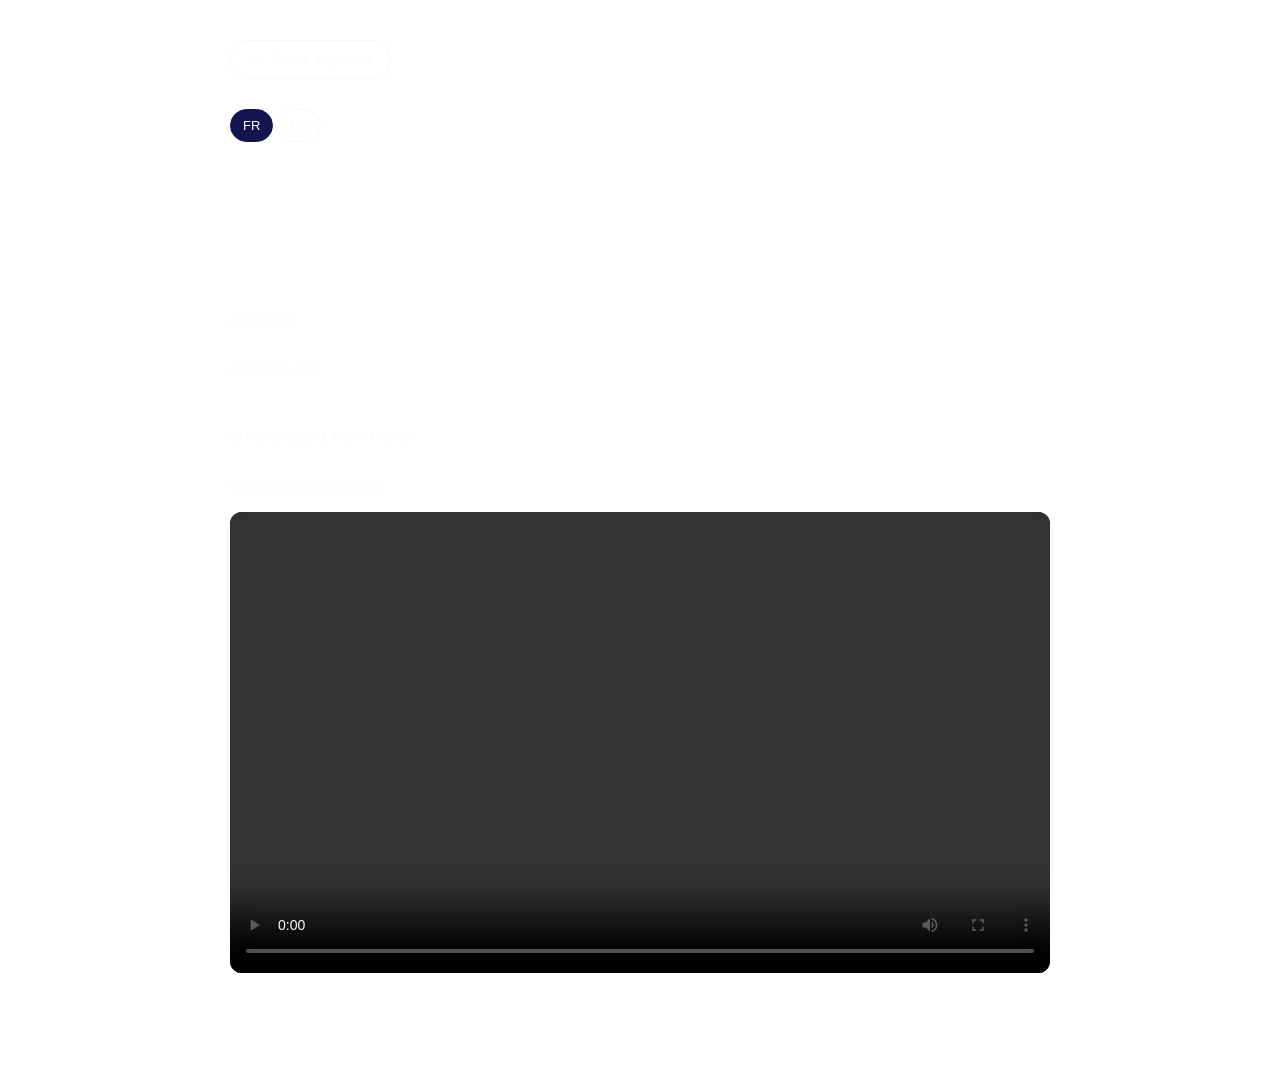
==== arielle-klod/index.html @ ed7668d1 "Correction index.html V2" ====
<!DOCTYPE html>
<html lang="fr">
<head>
  <meta charset="UTF-8" />
  <meta name="viewport" content="width=device-width, initial-scale=1.0" />
  <title>CV — Membre</title>
  <!-- Le CSS est partagé : on remonte d'un niveau -->
  <link rel="stylesheet" href="../style.css" />
</head>
<body>

  <div class="member-page">

    <!-- Bouton retour -->
    <a class="back-btn" href="../index.html">
      <svg xmlns="http://www.w3.org/2000/svg" fill="none" viewBox="0 0 24 24" stroke="currentColor" stroke-width="1.5">
        <path d="M19 12H5M12 19l-7-7 7-7"/>
      </svg>
      Retour au groupe
    </a>

    <!-- Language toggle -->
    <div class="lang-toggle">
      <button class="lang-btn active" data-lang="fr">FR</button>
      <button class="lang-btn" data-lang="en">EN</button>
    </div>

    <!-- HERO -->
    <div class="member-hero">
      <div id="photoWrap"></div>

      <div class="member-hero-info">
        <div class="member-name"  id="heroName"></div>
        <div class="member-role"  id="heroRole"></div>

        <div class="member-info-grid" id="infoGrid"></div>

        <p class="member-bio-short" id="heroBio"></p>

        <div class="skills-wrap" id="heroSkills"></div>
      </div>
    </div>

    <!-- CONTENU PROFIL -->
    <div class="profile-content">
      <div class="section-title">À propos</div>
      <p id="fullBio" style="font-size:15px;line-height:1.8;color:var(--text);margin-bottom:36px"></p>

      <div class="section-title">Compétences</div>
      <div class="skills-wrap" id="skillsFull"></div>

      <div class="section-title">Expériences &amp; Formations</div>
      <div class="timeline" id="timeline"></div>

      <div class="section-title">Vidéo de présentation</div>
      <video id="memberVideo" class="member-video" controls>
        Votre navigateur ne supporte pas la vidéo HTML5.
      </video>
    </div>

  </div><!-- /member-page -->

  <!-- Données personnelles du membre -->
  <script src="data.js"></script>

  <!-- Logique d'affichage -->
  <script>
    let currentLang = 'fr';

    /* ── Titre de l'onglet ── */
    document.title = 'CV — ' + MEMBER.name;
    document.documentElement.style.setProperty('--accent', MEMBER.color || '#c8f060');

    /* ── Photo ── */
    const photoWrap = document.getElementById('photoWrap');
    const img = document.createElement('img');
    img.className  = 'member-hero-photo';
    img.src        = 'photo.jpg';
    img.alt        = MEMBER.name;
    img.onerror    = function () {
      this.remove();
      const ph = document.createElement('div');
      ph.className   = 'member-hero-placeholder';
      ph.style.color = MEMBER.color || '#c8f060';
      ph.textContent = MEMBER.initials || '??';
      photoWrap.appendChild(ph);
    };
    photoWrap.appendChild(img);

    /* ── Fonction pour mettre à jour les textes selon la langue ── */
    function updateTexts() {
      const lang = currentLang;
      const suffix = lang === 'en' ? '_en' : '';

      document.getElementById('heroName').textContent = MEMBER['name' + suffix] || MEMBER.name;
      document.getElementById('heroRole').textContent = MEMBER['role' + suffix] || MEMBER.role;
      document.getElementById('heroBio').textContent  = MEMBER['bio' + suffix] || MEMBER.bio;
      document.getElementById('fullBio').textContent  = MEMBER['bio' + suffix] || MEMBER.bio;

      /* Info grid */
      const infoGrid = document.getElementById('infoGrid');
      const labels = lang === 'en' ? ['Specialty', 'City', 'Email', 'Phone'] : ['Spécialité', 'Ville', 'Email', 'Téléphone'];
      infoGrid.innerHTML = '';
      [
        { label: labels[0], value: MEMBER['specialty' + suffix] || MEMBER.specialty },
        { label: labels[1], value: MEMBER['city' + suffix] || MEMBER.city },
        { label: labels[2], value: MEMBER.email },
        { label: labels[3], value: MEMBER.phone },
      ].forEach(item => {
        infoGrid.innerHTML += `
          <div class="info-item">
            <div class="info-item-label">${item.label}</div>
            <div class="info-item-value">${item.value}</div>
          </div>`;
      });

      /* Compétences */
      function renderSkills(targetId) {
        const el = document.getElementById(targetId);
        el.innerHTML = '';
        const skills = MEMBER['skills' + suffix] || MEMBER.skills || [];
        skills.forEach(s => {
          const span = document.createElement('span');
          span.className   = 'skill-tag';
          span.textContent = s;
          el.appendChild(span);
        });
      }
      renderSkills('heroSkills');
      renderSkills('skillsFull');

      /* Timeline parcours */
      const timeline = document.getElementById('timeline');
      timeline.innerHTML = '';
      const parcours = MEMBER.parcours_scolaire || MEMBER.parcours || [];
      parcours.forEach((entry, index) => {
        const entryDiv = document.createElement('div');
        entryDiv.className = 'timeline-entry';
        entryDiv.dataset.time = entry.time || '00:00';
        entryDiv.innerHTML = `
          <div class="timeline-dot" style="background:${MEMBER.color || '#c8f060'}"></div>
          <div class="timeline-content">
            <div class="timeline-title">${entry['title' + suffix] || entry.title}</div>
            <div class="timeline-sub">${entry['sub' + suffix] || entry.sub}</div>
            <div class="timeline-desc">${entry['desc' + suffix] || entry.desc}</div>
          </div>
        `;
        entryDiv.addEventListener('click', () => {
          const timeStr = entry.time || '00:00';
          const [min, sec] = timeStr.split(':').map(Number);
          const time = min * 60 + sec;
          const video = document.getElementById('memberVideo');
          if (video) video.currentTime = time;
          // Switch to parcours tab
          document.querySelectorAll('.tab-btn').forEach(b => b.classList.remove('active'));
          document.querySelectorAll('.tab-panel').forEach(p => p.classList.remove('active'));
          document.querySelector('[data-tab="parcours"]').classList.add('active');
          document.getElementById('tab-parcours').classList.add('active');
        });
        timeline.appendChild(entryDiv);
      });
    }

    /* ── Vidéo & Audio ── */
    if (MEMBER.video) document.getElementById('memberVideo').src = MEMBER.video;

    /* ── Language toggle ── */
    document.querySelectorAll('.lang-btn').forEach(btn => {
      btn.addEventListener('click', () => {
        document.querySelectorAll('.lang-btn').forEach(b => b.classList.remove('active'));
        btn.classList.add('active');
        currentLang = btn.dataset.lang;
        updateTexts();
      });
    });

    /* ── Initial update ── */
    updateTexts();
  </script>

</body>
</html>
---- style.css ----
/* =====================================================
   TROMBINOSCOPE — style.css
   Partagé par index.html et toutes les pages membres
   ===================================================== */

*, *::before, *::after { box-sizing: border-box; margin: 0; padding: 0; }

:root {
  --bg:           #1319d3;
  --surface:      #c4c5c5cc;
  --surface2:     #010101;
  --accent:       #161351;
  --accent2:      #9a38a1;
  --text:         #fdfcfc;
  --muted:        #fbfafa;
  --border:       #f6f8fa;
  --radius:       8px;
  --font-display: Georgia, 'Times New Roman', serif;
  --font-body:    -apple-system, BlinkMacSystemFont, 'Segoe UI', sans-serif;
}


body {
  background-image: url('WhatsApp Image 2026-05-07 at 22.55.44.jpeg');
  background-size: cover;
  color: var(--text);
  font-family: var(--font-body);
  min-height: 100vh;
  overflow-x: hidden;
  line-height: 1.6;
}

/* ── SCROLLBAR ── */
::-webkit-scrollbar { width: 6px; }
::-webkit-scrollbar-track { background: rgba(13, 0, 84, 0.05); }
::-webkit-scrollbar-thumb { background: rgba(125,90,60,0.30); border-radius: 3px; }


/* ══════════════════════════════════════════
   HEADER
══════════════════════════════════════════ */
header {
  padding: 52px 32px 36px;
  max-width: 1100px;
  margin: 0 auto 50px;
  display: flex;
  align-items: flex-end;
  justify-content: space-between;
  flex-wrap: wrap;
  gap: 24px;
}

.header-left h1 {
  font-family: var(--font-display);
  font-size: clamp(2rem, 4.5vw, 3.5rem);
  font-weight: 700;
  line-height: 1.05;
  letter-spacing: -0.02em;
}

.header-left h1 span { color: var(--accent2); }

.header-left p {
  margin-top: 10px;
  color: var(--muted);
  font-size: 15px;
  font-weight: 400;
  letter-spacing: 0;
  text-transform: none;
}

.member-count {
  font-family: var(--font-display);
  font-size: clamp(3rem, 5vw, 4rem);
  color: var(--accent2);
  letter-spacing: -0.03em;
  line-height: 1;
}

/* ══════════════════════════════════════════
   TOOLBAR
══════════════════════════════════════════ */
.toolbar {
  max-width: 1100px;
  margin: 0 auto 40px;
  padding: 0 32px;
  display: flex;
  gap: 14px;
  flex-wrap: wrap;
  align-items: center;
}

.search-box {
  position: relative;
  flex: 1;
  min-width: 220px;
  max-width: 380px;
}

.search-box input {
  width: 100%;
  background: var(--surface);
  border: 1px solid var(--border);
  border-radius: 8px;
  padding: 12px 16px 12px 44px;
  color: var(--text);
  font-family: var(--font-body);
  font-size: 14px;
  outline: none;
}

.search-box input:focus { border-color: var(--accent); }
.search-box input::placeholder { color: var(--muted); }

.search-box svg {
  position: absolute;
  left: 14px;
  top: 50%;
  transform: translateY(-50%);
  color: var(--muted);
  width: 16px;
  height: 16px;
}

.view-toggle {
  display: flex;
  gap: 6px;
  background: #7a7b7b;
  border-radius: 8px;
  padding: 6px;
  border: 1px solid var(--border);
}

.view-btn {
  background: none;
  border: none;
  cursor: pointer;
  padding: 8px 16px;
  border-radius: 4px;
  color: var(--muted);
  font-size: 13px;
  font-family: var(--font-body);
}

.view-btn.active {
  background: var(--accent);
  color: #000000;
  font-weight: 500;
}

/* ══════════════════════════════════════════
   CARDS GRID
══════════════════════════════════════════ */
.grid {
  max-width: 1200px;
  margin: 0 auto;
  padding: 0 40px 80px;
  display: grid;
  grid-template-columns: repeat(auto-fill, minmax(300px, 1fr));
  gap: 20px;
}

.grid.list-view {
  grid-template-columns: 1fr;
  max-width: 800px;
}

/* ── CARD ── */
.card {
  background: var(--surface);
  border: 1px solid var(--border);
  border-radius: 8px;
  overflow: hidden;
}

.card:hover {
  border-color: var(--accent);
}

.card-photo {
  width: 100%;
  aspect-ratio: 4/3;
  object-fit: cover;
  display: block;
  background: #747679;
}

.card-photo-placeholder {
  width: 100%;
  aspect-ratio: 4/3;
  background: #a755de;
  display: flex;
  align-items: center;
  justify-content: center;
  font-family: var(--font-display);
  font-size: 3rem;
  color: var(--accent);
  font-weight: 700;
}

.card-body { padding: 24px; }

.card-name {
  font-family: var(--font-display);
  font-size: 1.3rem;
  font-weight: 700;
  letter-spacing: -0.02em;
  margin-bottom: 6px;
}

.card-role {
  font-size: 12px;
  color: var(--accent);
  text-transform: none;
  letter-spacing: 0.02em;
  font-weight: 500;
  margin-bottom: 14px;
}

.card-bio {
  font-size: 14px;
  color: var(--muted);
  line-height: 1.75;
  margin-bottom: 18px;
}

.card-tags {
  display: flex;
  flex-wrap: wrap;
  gap: 6px;
}

.tag {
  background: #972fc7;
  border: 1px solid var(--border);
  border-radius: 4px;
  padding: 3px 10px;
  font-size: 11px;
  color: var(--muted);
  font-weight: 300;
}

.card-footer {
  border-top: 1px solid var(--border);
  padding: 14px 20px;
  display: flex;
  align-items: center;
  justify-content: flex-end;
}

.parcours-link {
  display: inline-flex;
  align-items: center;
  gap: 8px;
  background: var(--accent);
  border: none;
  border-radius: 4px;
  padding: 9px 18px;
  color: #ffffff;
  font-family: var(--font-body);
  font-size: 13px;
  font-weight: 500;
  cursor: pointer;
  text-decoration: none;
}

.parcours-link:hover {
  background: #0a0f1b;
}

.parcours-link svg { width: 14px; height: 14px; flex-shrink: 0; }

/* LIST VIEW */
.grid.list-view .card {
  display: flex;
  flex-direction: row;
  align-items: stretch;
}

.grid.list-view .card-photo,
.grid.list-view .card-photo-placeholder {
  width: 130px;
  flex-shrink: 0;
  aspect-ratio: unset;
  height: auto;
  border-radius: 0;
  font-size: 2rem;
}

.grid.list-view .card-body { flex: 1; }

.grid.list-view .card-footer {
  border-top: none;
  border-left: 0.5px solid var(--border);
  padding: 20px 16px;
  flex-direction: column;
  justify-content: center;
  min-width: 120px;
}

/* EMPTY STATE */
.empty {
  grid-column: 1/-1;
  text-align: center;
  padding: 80px 20px;
  color: var(--muted);
}

.empty-icon { font-size: 3rem; margin-bottom: 16px; opacity: 0.3; }
.empty p { font-size: 14px; }


/* ══════════════════════════════════════════
   MEMBER PAGE  (member-template/index.html)
══════════════════════════════════════════ */

/* Back button */
.back-btn {
  display: inline-flex;
  align-items: center;
  gap: 8px;
  background: none;
  border: 0.5px solid var(--border);
  border-radius: 30px;
  padding: 8px 18px;
  color: var(--muted);
  font-family: var(--font-body);
  font-size: 13px;
  cursor: pointer;
  text-decoration: none;
  transition: all 0.2s;
  margin-bottom: 30px;
  display: inline-flex;
}

.back-btn:hover { border-color: var(--accent); color: var(--accent); }
.back-btn svg { width: 14px; height: 14px; }

/* Language toggle */
.lang-toggle {
  display: flex;
  gap: 4px;
  margin-bottom: 30px;
}

.lang-btn {
  background: none;
  border: 0.5px solid var(--border);
  border-radius: 20px;
  padding: 8px 12px;
  color: var(--muted);
  font-family: var(--font-body);
  font-size: 13px;
  cursor: pointer;
  transition: all 0.2s;
}

.lang-btn.active {
  background: var(--accent);
  color: rgb(255, 255, 255);
  border-color: var(--accent);
}

.lang-btn:hover {
  border-color: var(--accent);
  color: var(--accent);
}

/* Member page layout */
.member-page {
  max-width: 900px;
  margin: 0 auto;
  padding: 40px 40px 80px;
}

.member-hero {
  display: grid;
  grid-template-columns: 220px 1fr;
  gap: 40px;
  margin-bottom: 50px;
  align-items: start;
}

.member-hero-photo {
  width: 100%;
  aspect-ratio: 3/4;
  object-fit: cover;
  border-radius: 14px;
  background: var(--surface2);
  display: block;
}

.member-hero-placeholder {
  width: 100%;
  aspect-ratio: 3/4;
  background: var(--surface2);
  border-radius: 14px;
  display: flex;
  align-items: center;
  justify-content: center;
  font-family: var(--font-display);
  font-size: 5rem;
  font-weight: 800;
}

.member-hero-info { padding-top: 10px; }

.member-name {
  font-family: var(--font-display);
  font-size: clamp(2rem, 4vw, 3rem);
  font-weight: 800;
  letter-spacing: -0.03em;
  line-height: 1.05;
  margin-bottom: 8px;
}

.member-role {
  font-size: 13px;
  color: var(--accent);
  text-transform: uppercase;
  letter-spacing: 0.1em;
  font-weight: 500;
  margin-bottom: 20px;
}

.member-info-grid {
  display: grid;
  grid-template-columns: 1fr 1fr;
  gap: 10px;
  margin-bottom: 24px;
}

.info-item {
  background: var(--surface);
  border: 0.5px solid var(--border);
  border-radius: 10px;
  padding: 12px 14px;
}

.info-item-label {
  font-size: 10px;
  color: var(--muted);
  text-transform: uppercase;
  letter-spacing: 0.08em;
  margin-bottom: 4px;
}

.info-item-value {
  font-size: 13px;
  font-weight: 500;
  word-break: break-all;
}

.member-bio-short {
  font-size: 14px;
  line-height: 1.8;
  color: var(--text);
  margin-bottom: 20px;
}

/* TABS */
.tabs-nav {
  display: flex;
  gap: 4px;
  border-bottom: 0.5px solid var(--border);
  margin-bottom: 40px;
}

.tab-btn {
  background: none;
  border: none;
  border-bottom: 2px solid transparent;
  padding: 12px 22px;
  color: var(--muted);
  font-family: var(--font-body);
  font-size: 14px;
  font-weight: 400;
  cursor: pointer;
  transition: all 0.2s;
  margin-bottom: -0.5px;
  letter-spacing: 0.02em;
}

.tab-btn.active {
  color: var(--accent);
  border-bottom-color: var(--accent);
  font-weight: 500;
}

.tab-panel { display: none; }
.tab-panel.active { display: block; animation: fadeUp 0.3s both; }

/* SECTION TITLES */
.section-title {
  font-size: 10px;
  text-transform: uppercase;
  letter-spacing: 0.14em;
  color: var(--muted);
  font-weight: 500;
  margin-bottom: 14px;
}

.read-bio-btn {
  background: none;
  border: 1px solid var(--border);
  border-radius: 6px;
  padding: 6px 8px;
  color: var(--muted);
  cursor: pointer;
  transition: all 0.2s;
  display: flex;
  align-items: center;
  justify-content: center;
}

.read-bio-btn:hover {
  background: var(--accent);
  color: white;
  border-color: var(--accent);
}

.read-bio-btn:active {
  transform: scale(0.95);
}

/* COMPÉTENCES */
.skills-wrap {
  display: flex;
  flex-wrap: wrap;
  gap: 8px;
  margin-bottom: 36px;
}

.skill-tag {
  background: var(--surface);
  border: 0.5px solid var(--border);
  border-radius: 20px;
  padding: 5px 14px;
  font-size: 13px;
  color: var(--text);
  font-weight: 300;
}

/* PARCOURS TIMELINE */
.timeline { margin-bottom: 36px; }

.timeline-entry {
  display: flex;
  gap: 20px;
  padding-bottom: 28px;
  position: relative;
  cursor: pointer;
  transition: opacity 0.2s;
}

.timeline-entry:hover {
  opacity: 0.8;
}

.timeline-entry::before {
  content: '';
  position: absolute;
  left: 7px;
  top: 16px;
  bottom: 0;
  width: 1px;
  background: var(--border);
}

.timeline-entry:last-child::before { display: none; }

.timeline-dot {
  width: 16px;
  height: 16px;
  border-radius: 50%;
  background: var(--accent);
  flex-shrink: 0;
  margin-top: 4px;
  position: relative;
  z-index: 1;
}

.timeline-content { flex: 1; }

.timeline-title {
  font-family: var(--font-display);
  font-size: 1rem;
  font-weight: 700;
  margin-bottom: 2px;
}

.timeline-sub {
  font-size: 12px;
  color: var(--accent);
  margin-bottom: 6px;
  font-weight: 500;
}

.timeline-desc {
  font-size: 13px;
  color: var(--muted);
  line-height: 1.6;
}

/* VIDEO */

.member-video {
  width: 100%;
  border-radius: 12px;
  aspect-ratio: 16/9;
  background: #000;
  display: block;
  object-fit: contain; /* ✅ Changé : affiche toute la vidéo */
  margin-bottom: 36px;
}



/* AUDIO */
.audio-wrap {
  background: var(--surface);
  border: 0.5px solid var(--border);
  border-radius: 12px;
  padding: 20px 24px;
  display: flex;
  flex-direction: column;
  gap: 10px;
}

.audio-label {
  font-size: 13px;
  color: var(--muted);
}

.audio-wrap audio {
  width: 100%;
  accent-color: var(--accent);
}

/* ══════════════════════════════════════════
   RESPONSIVE
══════════════════════════════════════════ */
@media (max-width: 768px) {
  header { padding: 40px 20px 30px; margin-bottom: 40px; }
  .toolbar { padding: 0 20px; }
  .grid { padding: 0 20px 60px; grid-template-columns: 1fr; }

  .grid.list-view .card { flex-direction: column; }
  .grid.list-view .card-photo,
  .grid.list-view .card-photo-placeholder { width: 100%; height: 180px; border-radius: 0; }
  .grid.list-view .card-footer { border-left: none; border-top: 0.5px solid var(--border); flex-direction: row; }

  .member-page { padding: 24px 20px 60px; }
  .member-hero { grid-template-columns: 1fr; gap: 24px; }
  .member-hero-photo, .member-hero-placeholder { aspect-ratio: 16/9; }
  .member-info-grid { grid-template-columns: 1fr; }
  .tabs-nav { overflow-x: auto; }
}
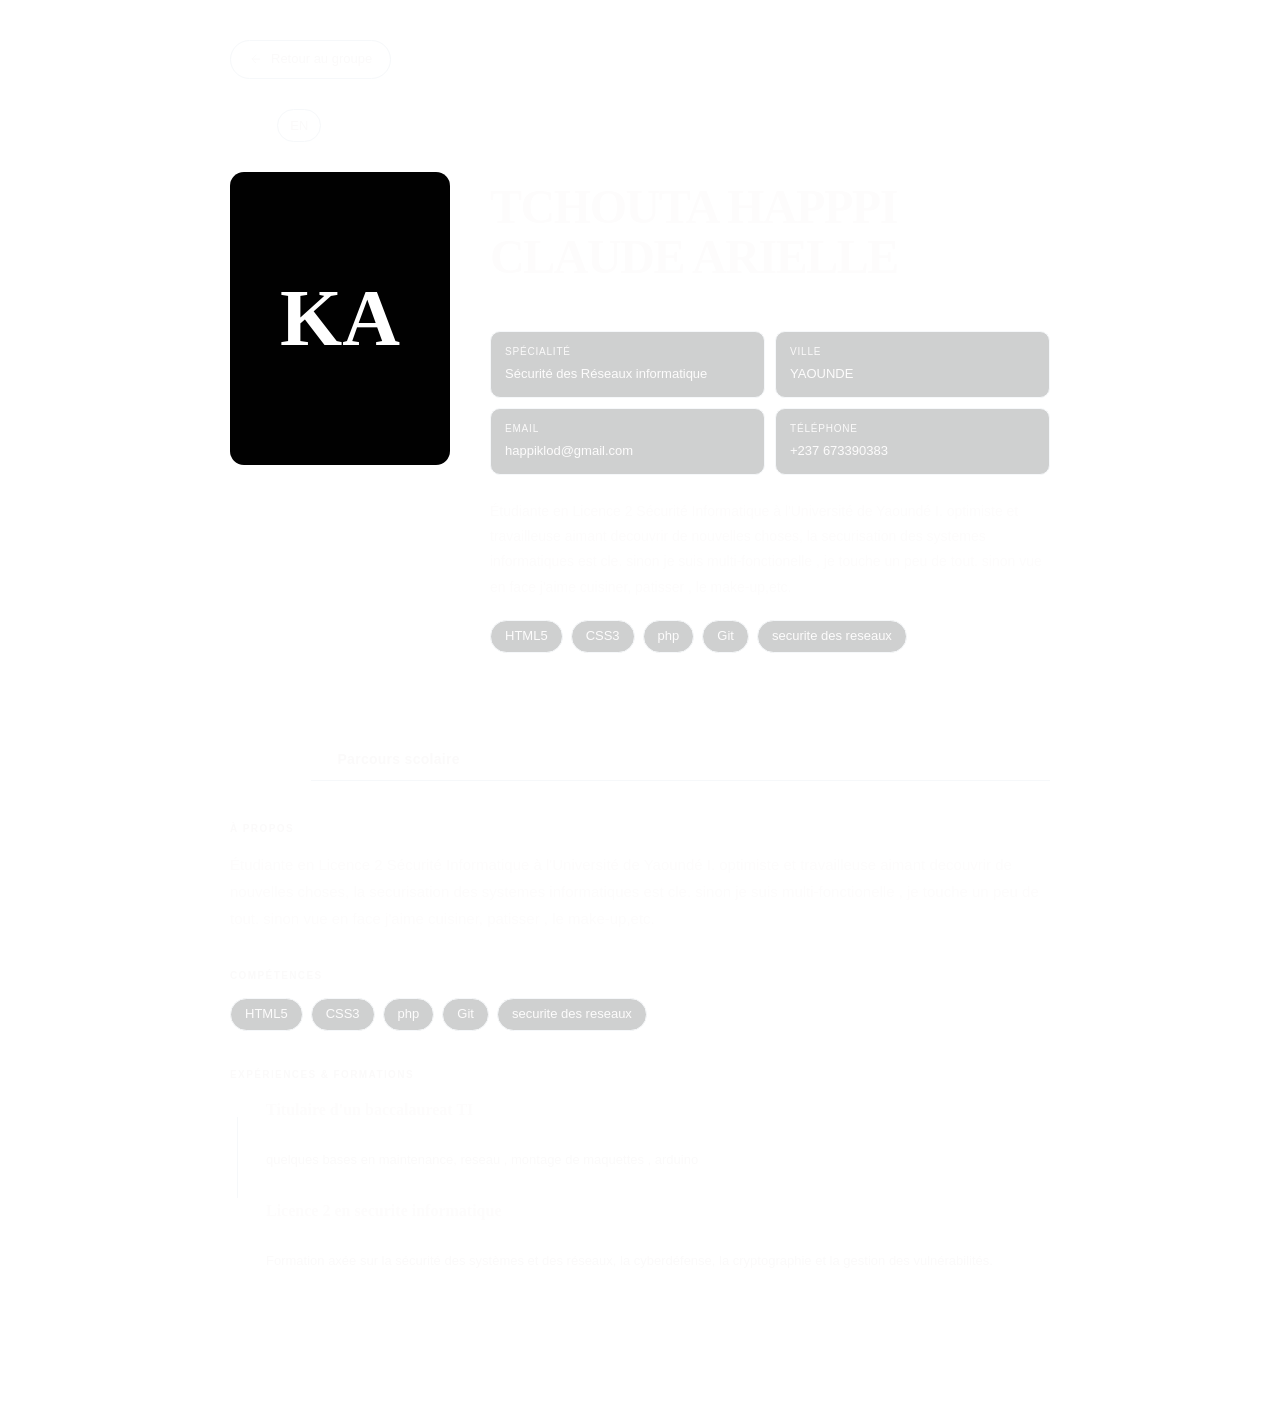
==== commit fc2091cb: "first commit" ====
--- a/arielle-klod/index.html
+++ b/arielle-klod/index.html
@@ -3,7 +3,7 @@
 <head>
   <meta charset="UTF-8" />
   <meta name="viewport" content="width=device-width, initial-scale=1.0" />
-  <title>CV — Membre</title>
+  <title>CV — Membre Numero85</title>
   <!-- Le CSS est partagé : on remonte d'un niveau -->
   <link rel="stylesheet" href="../style.css" />
 </head>
@@ -41,21 +41,40 @@
       </div>
     </div>
 
-    <!-- CONTENU PROFIL -->
-    <div class="profile-content">
-      <div class="section-title">À propos</div>
+    <!-- TABS -->
+    <nav class="tabs-nav">
+      <button class="tab-btn active" data-tab="profil"><b>Profil</b></button>
+      <button class="tab-btn"        data-tab="parcours"><b>Parcours scolaire</b></button>
+    </nav>
+
+    <!-- TAB : PROFIL -->
+    <div class="tab-panel active" id="tab-profil">
+      <div class="section-title"><b>À propos</b></div>
       <p id="fullBio" style="font-size:15px;line-height:1.8;color:var(--text);margin-bottom:36px"></p>
 
-      <div class="section-title">Compétences</div>
+      <div class="section-title"><b>Compétences</b></div>
       <div class="skills-wrap" id="skillsFull"></div>
 
-      <div class="section-title">Expériences &amp; Formations</div>
+      <div class="section-title"><b>Expériences &amp; Formations</b></div>
       <div class="timeline" id="timeline"></div>
-
-      <div class="section-title">Vidéo de présentation</div>
+    </div>
+
+    <!-- TAB : PARCOURS -->
+    <div class="tab-panel" id="tab-parcours">
+
+      <div class="section-title"><b>Vidéo de présentation</b></div>
       <video id="memberVideo" class="member-video" controls>
         Votre navigateur ne supporte pas la vidéo HTML5.
       </video>
+
+      <div class="section-title"><b>Message audio</b></div>
+      <div class="audio-wrap">
+        <span class="audio-label">Écoute le message de <span id="audioName"></span></span>
+        <audio id="memberAudio" controls>
+          Votre navigateur ne supporte pas l'audio HTML5.
+        </audio>
+      </div>
+
     </div>
 
   </div><!-- /member-page -->
@@ -96,6 +115,7 @@
       document.getElementById('heroRole').textContent = MEMBER['role' + suffix] || MEMBER.role;
       document.getElementById('heroBio').textContent  = MEMBER['bio' + suffix] || MEMBER.bio;
       document.getElementById('fullBio').textContent  = MEMBER['bio' + suffix] || MEMBER.bio;
+      document.getElementById('audioName').textContent = (MEMBER['name' + suffix] || MEMBER.name).split(' ')[0];
 
       /* Info grid */
       const infoGrid = document.getElementById('infoGrid');
@@ -150,7 +170,9 @@
           const [min, sec] = timeStr.split(':').map(Number);
           const time = min * 60 + sec;
           const video = document.getElementById('memberVideo');
+          const audio = document.getElementById('memberAudio');
           if (video) video.currentTime = time;
+          if (audio) audio.currentTime = time;
           // Switch to parcours tab
           document.querySelectorAll('.tab-btn').forEach(b => b.classList.remove('active'));
           document.querySelectorAll('.tab-panel').forEach(p => p.classList.remove('active'));
@@ -163,6 +185,7 @@
 
     /* ── Vidéo & Audio ── */
     if (MEMBER.video) document.getElementById('memberVideo').src = MEMBER.video;
+    if (MEMBER.audio) document.getElementById('memberAudio').src = MEMBER.audio;
 
     /* ── Language toggle ── */
     document.querySelectorAll('.lang-btn').forEach(btn => {
@@ -174,6 +197,22 @@
       });
     });
 
+    /* ── Tabs ── */
+    document.querySelectorAll('.tab-btn').forEach(btn => {
+      btn.addEventListener('click', () => {
+        document.querySelectorAll('.tab-btn').forEach(b => b.classList.remove('active'));
+        document.querySelectorAll('.tab-panel').forEach(p => p.classList.remove('active'));
+        btn.classList.add('active');
+        document.getElementById('tab-' + btn.dataset.tab).classList.add('active');
+
+        /* Pause médias quand on quitte l'onglet parcours */
+        if (btn.dataset.tab !== 'parcours') {
+          document.getElementById('memberVideo').pause();
+          document.getElementById('memberAudio').pause();
+        }
+      });
+    });
+
     /* ── Initial update ── */
     updateTexts();
   </script>
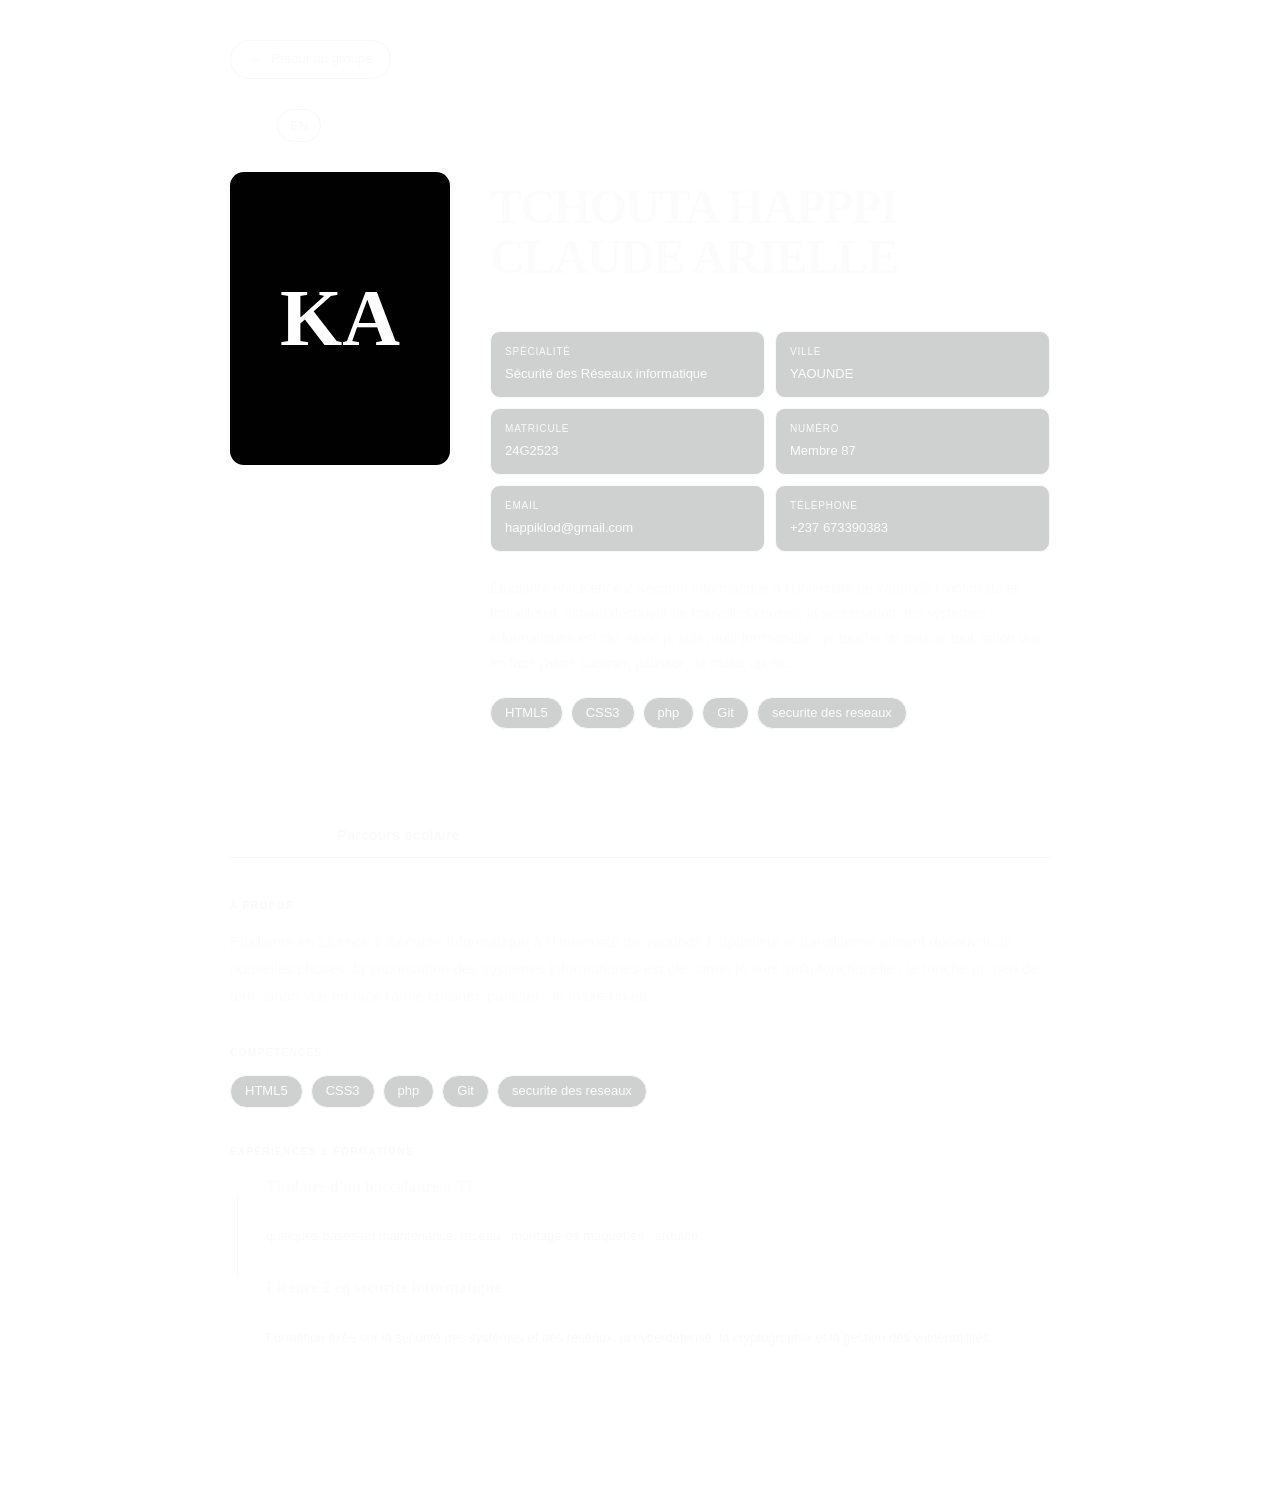
==== commit e11e9258: "yoooooooo" ====
--- a/arielle-klod/index.html
+++ b/arielle-klod/index.html
@@ -119,19 +119,36 @@
 
       /* Info grid */
       const infoGrid = document.getElementById('infoGrid');
-      const labels = lang === 'en' ? ['Specialty', 'City', 'Email', 'Phone'] : ['Spécialité', 'Ville', 'Email', 'Téléphone'];
       infoGrid.innerHTML = '';
-      [
-        { label: labels[0], value: MEMBER['specialty' + suffix] || MEMBER.specialty },
-        { label: labels[1], value: MEMBER['city' + suffix] || MEMBER.city },
-        { label: labels[2], value: MEMBER.email },
-        { label: labels[3], value: MEMBER.phone },
-      ].forEach(item => {
-        infoGrid.innerHTML += `
-          <div class="info-item">
-            <div class="info-item-label">${item.label}</div>
-            <div class="info-item-value">${item.value}</div>
-          </div>`;
+      const possibleFields = [
+        { key: 'specialty', labelFr: 'Spécialité', labelEn: 'Specialty' },
+        { key: 'city', labelFr: 'Ville', labelEn: 'City' },
+        { key: 'Matricule', labelFr: 'Matricule', labelEn: 'Matricule', altKeys: ['matricule'] },
+        { key: 'Numero', labelFr: 'Numéro', labelEn: 'Number', altKeys: ['Number', 'number'] },
+        { key: 'email', labelFr: 'Email', labelEn: 'Email' },
+        { key: 'phone', labelFr: 'Téléphone', labelEn: 'Phone' },
+        { key: 'website', labelFr: 'Site web', labelEn: 'Website', isLink: true },
+      ];
+      possibleFields.forEach(field => {
+        let value = MEMBER[field.key + suffix] || MEMBER[field.key];
+        if (!value && field.altKeys) {
+          for (const alt of field.altKeys) {
+            value = MEMBER[alt + suffix] || MEMBER[alt];
+            if (value) break;
+          }
+        }
+        if (value) {
+          const label = lang === 'en' ? field.labelEn : field.labelFr;
+          let displayValue = value;
+          if (field.isLink && value) {
+            displayValue = `<a href="${value}" target="_blank" style="color:var(--accent);text-decoration:none;">${value.replace(/^https?:\/\//, '')}</a>`;
+          }
+          infoGrid.innerHTML += `
+            <div class="info-item">
+              <div class="info-item-label">${label}</div>
+              <div class="info-item-value">${displayValue}</div>
+            </div>`;
+        }
       });
 
       /* Compétences */
